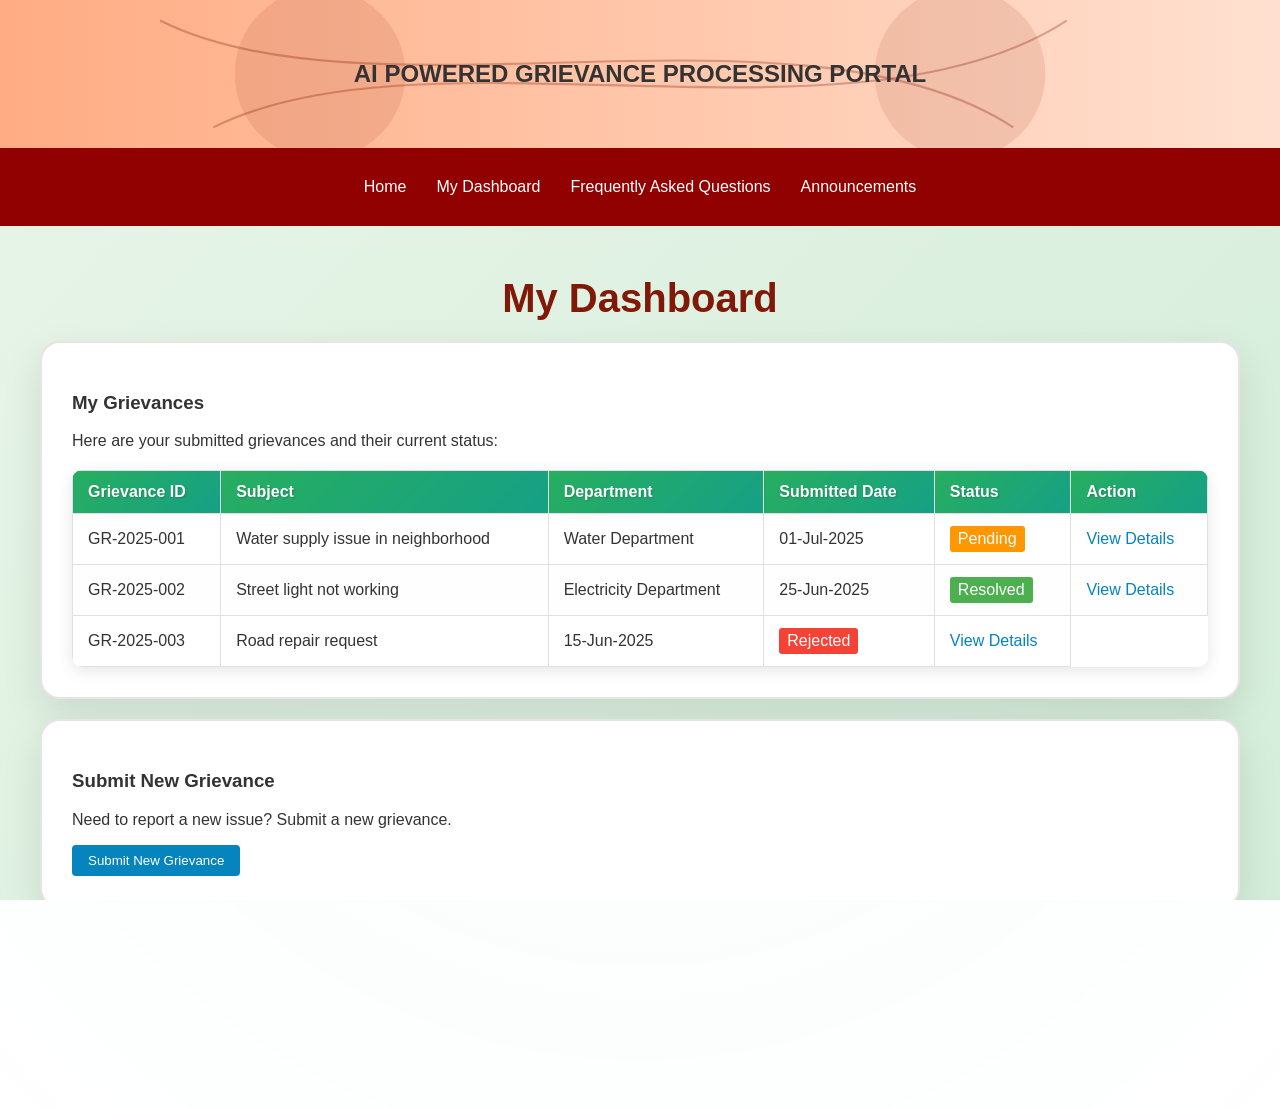
==== frontend/dashboard.html @ 2ccfeae1 "Initial commit: AI-Powered Grievance Redressal System - Full-stack FastAPI + MongoDB Atlas backend -" ====
<!DOCTYPE html>
<html id="portal_html" lang="en">
  <head>
    <meta http-equiv="X-UA-Compatible" content="IE=edge" />
    <meta
      name="viewport"
      content="width=device-width, initial-scale=1, maximum-scale=1"
    />
    <meta
      http-equiv="Cache-Control"
      content="no-cache, no-store, must-revalidate"
    />
    <meta http-equiv="Pragma" content="no-cache" />
    <title>Dashboard - AI POWERED GRIEVANCE PROCESSING PORTAL</title>

    <!-- Local CSS files -->
    <link rel="stylesheet" type="text/css" href="css/main.css" />
    <link
      id="customStyleSheet"
      href="css/stylesheet.css"
      rel="stylesheet"
      type="text/css"
    />

    <style>
      /* Dashboard with green theme */
      body,
      html {
        margin: 0;
        padding: 0;
        height: 100%;
        font-family: "Segoe UI", Tahoma, Geneva, Verdana, sans-serif;
        overflow-x: hidden;
        background: linear-gradient(
          135deg,
          #e8f5e8 0%,
          #d4edda 25%,
          #c3e6cb 50%,
          #b1dfbb 75%,
          #a3d9a5 100%
        );
        background-size: 400% 400%;
        animation: gradientShift 15s ease infinite;
        min-height: 100vh;
      }

      body::before {
        content: "";
        position: fixed;
        top: -50%;
        left: -50%;
        width: 200%;
        height: 200%;
        background: radial-gradient(
          circle,
          rgba(39, 174, 96, 0.03) 0%,
          rgba(46, 204, 113, 0.02) 30%,
          transparent 60%
        );
        animation: subtleGlow 15s ease-in-out infinite;
        pointer-events: none;
        z-index: -10;
      }

      @keyframes subtleGlow {
        0%,
        100% {
          transform: translate(-50%, -50%);
          opacity: 0.5;
        }
        50% {
          transform: translate(-50%, -50%);
          opacity: 0.8;
        }
      }

      @keyframes gradientShift {
        0% {
          background-position: 0% 50%;
        }
        50% {
          background-position: 100% 50%;
        }
        100% {
          background-position: 0% 50%;
        }
      }

      .dashboard-container {
        background: white;
        border-radius: 20px;
        padding: 30px;
        margin: 20px 0;
        box-shadow: 0 15px 40px rgba(0, 0, 0, 0.1),
          inset 0 1px 0 rgba(255, 255, 255, 0.9);
        border: 2px solid rgba(0, 0, 0, 0.1);
        animation: fadeInUp 1s ease-out 0.3s both;
      }

      @keyframes fadeInUp {
        from {
          opacity: 0;
          transform: translateY(30px);
        }
        to {
          opacity: 1;
          transform: translateY(0);
        }
      }

      .grievance-list {
        width: 100%;
        border-collapse: collapse;
        margin-top: 20px;
        border-radius: 10px;
        overflow: hidden;
        box-shadow: 0 4px 15px rgba(0, 0, 0, 0.1);
      }

      .grievance-list th,
      .grievance-list td {
        border: 1px solid #e0e0e0;
        padding: 12px 15px;
        text-align: left;
      }

      .grievance-list th {
        background: linear-gradient(135deg, #27ae60 0%, #16a085 100%);
        color: white;
        font-weight: 600;
        text-shadow: 1px 1px 2px rgba(0, 0, 0, 0.2);
      }

      .grievance-list td {
        background: rgba(255, 255, 255, 0.9);
        transition: all 0.3s ease;
      }

      .grievance-list tr:hover td {
        background: rgba(39, 174, 96, 0.05);
        transform: translateY(-1px);
      }

      .grievance-list tr:nth-child(even) {
        background-color: #f9f9f9;
      }

      .status {
        display: inline-block;
        padding: 4px 8px;
        border-radius: 3px;
        color: #fff;
      }

      .status-pending {
        background-color: #ff9800;
      }

      .status-resolved {
        background-color: #4caf50;
      }

      .status-rejected {
        background-color: #f44336;
      }
    </style>

    <!-- Local JavaScript -->
    <script type="text/javascript" src="js/main.js"></script>
  </head>
  <body class="body">
    <div id="container">
      <header class="header">
        <div class="container">
          <h2>AI POWERED GRIEVANCE PROCESSING PORTAL</h2>
        </div>
      </header>

      <nav class="menu">
        <div class="container">
          <ul>
            <li><a href="index.html">Home</a></li>
            <li><a href="dashboard.html" class="selected">My Dashboard</a></li>
            <li><a href="faq.html">Frequently Asked Questions</a></li>
            <li><a href="announcements.html">Announcements</a></li>
          </ul>
        </div>
      </nav>

      <main class="content">
        <div class="container">
          <h1>My Dashboard</h1>

          <div class="dashboard-container">
            <h3>My Grievances</h3>
            <p>Here are your submitted grievances and their current status:</p>

            <table class="grievance-list">
              <thead>
                <tr>
                  <th>Grievance ID</th>
                  <th>Subject</th>
                  <th>Department</th>
                  <th>Submitted Date</th>
                  <th>Status</th>
                  <th>Action</th>
                </tr>
              </thead>
              <tbody>
                <tr>
                  <td>GR-2025-001</td>
                  <td>Water supply issue in neighborhood</td>
                  <td>Water Department</td>
                  <td>01-Jul-2025</td>
                  <td><span class="status status-pending">Pending</span></td>
                  <td><a href="#">View Details</a></td>
                </tr>
                <tr>
                  <td>GR-2025-002</td>
                  <td>Street light not working</td>
                  <td>Electricity Department</td>
                  <td>25-Jun-2025</td>
                  <td><span class="status status-resolved">Resolved</span></td>
                  <td><a href="#">View Details</a></td>
                </tr>
                <tr>
                  <td>GR-2025-003</td>
                  <td>Road repair request</td>
                  <td>15-Jun-2025</td>
                  <td><span class="status status-rejected">Rejected</span></td>
                  <td><a href="#">View Details</a></td>
                </tr>
              </tbody>
            </table>
          </div>

          <div class="dashboard-container">
            <h3>Submit New Grievance</h3>
            <p>Need to report a new issue? Submit a new grievance.</p>
            <button class="btn">Submit New Grievance</button>
          </div>
        </div>
      </main>

      <footer class="footer">
        <div class="container">
          <p>&copy; 2026 AI POWERED GRIEVANCE PROCESSING PORTAL. All rights reserved.</p>
        </div>
      </footer>
    </div>
  </body>
</html>
---- frontend/css/main.css ----
/* Main CSS styles */
body {
  font-family: "Lato", Arial, sans-serif;
  margin: 0;
  padding: 0;
  background-color: #f3f5f7;
  color: #333;
}

.container {
  max-width: 1200px;
  margin: 0 auto;
  padding: 20px;
}

h1,
h2,
h3,
h4,
h5,
h6 {
  font-weight: 700;
  color: #333;
}

h1 {
  font-size: 2.5rem;
  margin-top: 30px;
  margin-bottom: 20px;
  text-align: center;
  color: #801908;
}

a {
  color: #0684bd;
  text-decoration: none;
}

a:hover {
  color: #910101;
}

.btn {
  display: inline-block;
  padding: 8px 16px;
  background-color: #0684bd;
  color: #fff;
  border: none;
  border-radius: 4px;
  cursor: pointer;
  text-align: center;
}

.btn:hover {
  background-color: #056a9d;
}

.header {
  background-color: #ffac83;
  color: #801908;
  padding: 20px;
  text-align: center;
}

.footer {
  background-color: #ffffff;
  color: #000;
  padding: 20px;
  text-align: center;
  margin-top: 30px;
}

.menu {
  background-color: #910101;
  color: #fff;
  padding: 10px 0;
}

.menu ul {
  list-style: none;
  padding: 0;
  margin: 0;
  display: flex;
  justify-content: center;
}

.menu li {
  margin: 0 15px;
}

.menu a {
  color: #fff;
  text-decoration: none;
}

.menu a:hover {
  color: #0cd7b0;
}

.selected {
  color: #0cd7b0;
}
---- frontend/css/stylesheet.css ----
.body {
  background-color: #eaebeb;
}
.home .AppContainer__homeWidget {
  padding-top: 25px;
}
.ticketDetail .ConversationForm__conversationTarea span[data-id="newReply"] {
  display: none;
}
.vop-cls {
  display: flex;
  justify-content: center;
}
.vop-cls .newiconimg {
  margin-right: 10px;
  position: relative;
  top: 5px;
}
.logo {
  width: 142px;
}
.kbLanding .iipgcms,
.kbLanding .callcenter {
  display: none;
}
.articleDetail .zd_hc_accordion_content_inner {
  overflow-x: scroll;
}
@media only screen and (min-width: 990px) {
  .TitleContainer__container {
    margin-left: 0px !important;
    margin-right: 2.75%;
    width: 30.5%;
  }
}
.articleDetail .Layout__fullWidth {
  max-width: 100rem;
}
.newinfo-msg {
  margin-top: 50px !important;
}
.newinfo-msg1 {
  margin-top: 20px !important;
}
.newinfo-msg,
.newinfo-msg1 {
  position: relative;
}
.newinfo-msg .newiconimg,
.newinfo-msg1 .newiconimg {
  position: absolute;
  left: -50px;
}

/* Header styles with local banner image */
.header {
  background-image: url("../images/banner.svg");
  background-size: cover;
  background-position: center;
  background-repeat: no-repeat;
}

/* Login Page Specific Styles */
.login-container {
  background-color: #fffbeb !important;
}

.circle-left {
  border-color: #6950a1;
  transform: scale(1);
  border-width: 4px;
  transition: all 0.3s ease;
  background: linear-gradient(
    135deg,
    rgba(255, 255, 255, 0.9),
    rgba(105, 80, 161, 0.1)
  );
}

.circle-middle {
  border-color: #3dc1bd;
  transform: scale(1);
  border-width: 4px;
  transition: all 0.3s ease;
  background: linear-gradient(
    135deg,
    rgba(255, 255, 255, 0.9),
    rgba(61, 193, 189, 0.1)
  );
}

.circle-right {
  border-color: #e54d4d;
  transform: scale(1);
  border-width: 4px;
  transition: all 0.3s ease;
  background: linear-gradient(
    135deg,
    rgba(255, 255, 255, 0.9),
    rgba(229, 77, 77, 0.1)
  );
}

/* Infinity design for the three circles */
.login-circle {
  position: relative;
  width: 100%;
  max-width: 800px; /* Increased width to fit the infinity design */
  height: 350px;
  margin-top: 50px;
}

.circle {
  position: absolute;
  border-radius: 50%;
  border-width: 4px;
  border-style: solid;
  width: 250px;
  height: 250px;
  display: flex;
  flex-direction: column;
  justify-content: center;
  align-items: center;
  transition: all 0.3s ease;
  background-color: rgba(255, 255, 255, 0.7);
  cursor: pointer;
}

.circle:hover {
  transform: scale(1.05);
  box-shadow: 0 10px 20px rgba(0, 0, 0, 0.1);
}

.circle-left {
  top: 50px;
  left: 0;
  background: linear-gradient(
    135deg,
    rgba(255, 255, 255, 0.9),
    rgba(105, 80, 161, 0.1)
  );
}

.circle-middle {
  top: 0;
  left: 275px;
  background: linear-gradient(
    135deg,
    rgba(255, 255, 255, 0.9),
    rgba(61, 193, 189, 0.1)
  );
}

.circle-right {
  top: 50px;
  right: 0;
  background: linear-gradient(
    135deg,
    rgba(255, 255, 255, 0.9),
    rgba(229, 77, 77, 0.1)
  );
}

.circle-dot {
  position: absolute;
  width: 15px;
  height: 15px;
  border-radius: 50%;
  z-index: 10;
}

.dot-left {
  background-color: #6950a1;
  top: 50px;
  left: 0;
}

.dot-middle {
  background-color: #3dc1bd;
  top: 0;
  left: 275px;
}

.dot-right {
  background-color: #e54d4d;
  top: 50px;
  right: 0;
}

/* Button placements inside circles */
.icon {
  width: 40px;
  height: 40px;
  margin-bottom: 15px;
}

.btn-login {
  padding: 12px 20px;
  color: white;
  border: none;
  border-radius: 5px;
  font-size: 16px;
  font-weight: bold;
  cursor: pointer;
  text-align: center;
  box-shadow: 0 4px 8px rgba(0, 0, 0, 0.2);
  min-width: 180px;
  transition: all 0.3s ease;
}

.btn-track {
  background-color: #2974d8;
  transition: all 0.3s ease;
}

.btn-track:hover {
  background-color: #1c5cad;
  box-shadow: 0 6px 12px rgba(0, 0, 0, 0.15);
  transform: translateY(-2px);
}

.btn-file {
  background-color: #0a4a58;
  transition: all 0.3s ease;
}

.btn-file:hover {
  background-color: #073641;
  box-shadow: 0 6px 12px rgba(0, 0, 0, 0.15);
  transform: translateY(-2px);
}

.btn-officer {
  background-color: #801908;
  transition: all 0.3s ease;
}

.btn-officer:hover {
  background-color: #671407;
  box-shadow: 0 6px 12px rgba(0, 0, 0, 0.15);
  transform: translateY(-2px);
}
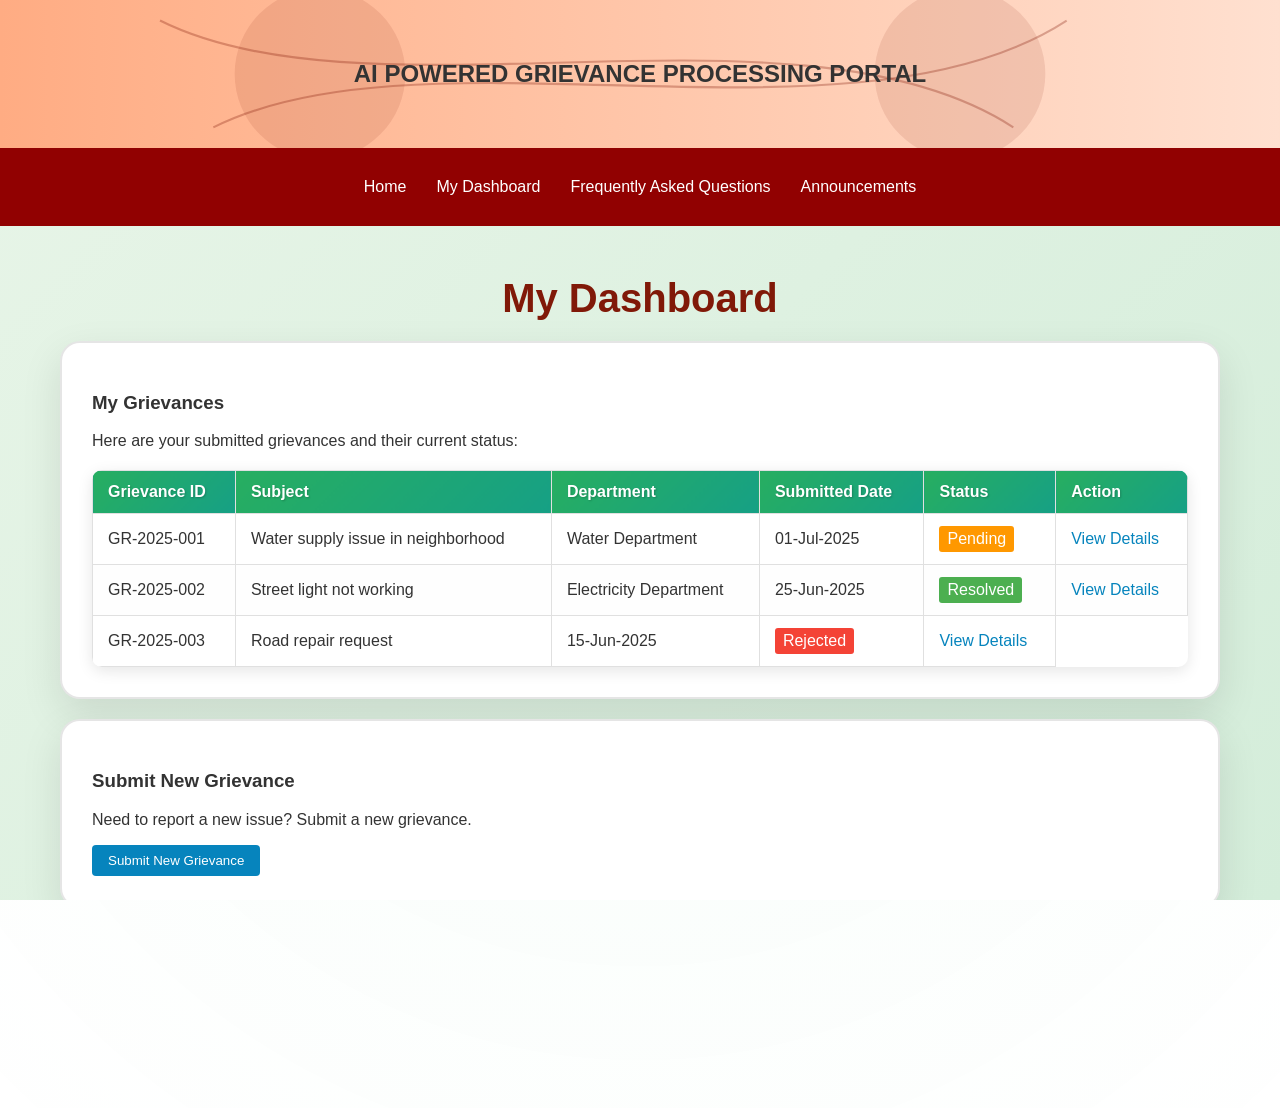
==== commit 9ed00112: "Add files via upload" ====
--- a/frontend/dashboard.html
+++ b/frontend/dashboard.html
@@ -1,252 +1,254 @@
-<!DOCTYPE html>
-<html id="portal_html" lang="en">
-  <head>
-    <meta http-equiv="X-UA-Compatible" content="IE=edge" />
-    <meta
-      name="viewport"
-      content="width=device-width, initial-scale=1, maximum-scale=1"
-    />
-    <meta
-      http-equiv="Cache-Control"
-      content="no-cache, no-store, must-revalidate"
-    />
-    <meta http-equiv="Pragma" content="no-cache" />
-    <title>Dashboard - AI POWERED GRIEVANCE PROCESSING PORTAL</title>
-
-    <!-- Local CSS files -->
-    <link rel="stylesheet" type="text/css" href="css/main.css" />
-    <link
-      id="customStyleSheet"
-      href="css/stylesheet.css"
-      rel="stylesheet"
-      type="text/css"
-    />
-
-    <style>
-      /* Dashboard with green theme */
-      body,
-      html {
-        margin: 0;
-        padding: 0;
-        height: 100%;
-        font-family: "Segoe UI", Tahoma, Geneva, Verdana, sans-serif;
-        overflow-x: hidden;
-        background: linear-gradient(
-          135deg,
-          #e8f5e8 0%,
-          #d4edda 25%,
-          #c3e6cb 50%,
-          #b1dfbb 75%,
-          #a3d9a5 100%
-        );
-        background-size: 400% 400%;
-        animation: gradientShift 15s ease infinite;
-        min-height: 100vh;
-      }
-
-      body::before {
-        content: "";
-        position: fixed;
-        top: -50%;
-        left: -50%;
-        width: 200%;
-        height: 200%;
-        background: radial-gradient(
-          circle,
-          rgba(39, 174, 96, 0.03) 0%,
-          rgba(46, 204, 113, 0.02) 30%,
-          transparent 60%
-        );
-        animation: subtleGlow 15s ease-in-out infinite;
-        pointer-events: none;
-        z-index: -10;
-      }
-
-      @keyframes subtleGlow {
-        0%,
-        100% {
-          transform: translate(-50%, -50%);
-          opacity: 0.5;
-        }
-        50% {
-          transform: translate(-50%, -50%);
-          opacity: 0.8;
-        }
-      }
-
-      @keyframes gradientShift {
-        0% {
-          background-position: 0% 50%;
-        }
-        50% {
-          background-position: 100% 50%;
-        }
-        100% {
-          background-position: 0% 50%;
-        }
-      }
-
-      .dashboard-container {
-        background: white;
-        border-radius: 20px;
-        padding: 30px;
-        margin: 20px 0;
-        box-shadow: 0 15px 40px rgba(0, 0, 0, 0.1),
-          inset 0 1px 0 rgba(255, 255, 255, 0.9);
-        border: 2px solid rgba(0, 0, 0, 0.1);
-        animation: fadeInUp 1s ease-out 0.3s both;
-      }
-
-      @keyframes fadeInUp {
-        from {
-          opacity: 0;
-          transform: translateY(30px);
-        }
-        to {
-          opacity: 1;
-          transform: translateY(0);
-        }
-      }
-
-      .grievance-list {
-        width: 100%;
-        border-collapse: collapse;
-        margin-top: 20px;
-        border-radius: 10px;
-        overflow: hidden;
-        box-shadow: 0 4px 15px rgba(0, 0, 0, 0.1);
-      }
-
-      .grievance-list th,
-      .grievance-list td {
-        border: 1px solid #e0e0e0;
-        padding: 12px 15px;
-        text-align: left;
-      }
-
-      .grievance-list th {
-        background: linear-gradient(135deg, #27ae60 0%, #16a085 100%);
-        color: white;
-        font-weight: 600;
-        text-shadow: 1px 1px 2px rgba(0, 0, 0, 0.2);
-      }
-
-      .grievance-list td {
-        background: rgba(255, 255, 255, 0.9);
-        transition: all 0.3s ease;
-      }
-
-      .grievance-list tr:hover td {
-        background: rgba(39, 174, 96, 0.05);
-        transform: translateY(-1px);
-      }
-
-      .grievance-list tr:nth-child(even) {
-        background-color: #f9f9f9;
-      }
-
-      .status {
-        display: inline-block;
-        padding: 4px 8px;
-        border-radius: 3px;
-        color: #fff;
-      }
-
-      .status-pending {
-        background-color: #ff9800;
-      }
-
-      .status-resolved {
-        background-color: #4caf50;
-      }
-
-      .status-rejected {
-        background-color: #f44336;
-      }
-    </style>
-
-    <!-- Local JavaScript -->
-    <script type="text/javascript" src="js/main.js"></script>
-  </head>
-  <body class="body">
-    <div id="container">
-      <header class="header">
-        <div class="container">
-          <h2>AI POWERED GRIEVANCE PROCESSING PORTAL</h2>
-        </div>
-      </header>
-
-      <nav class="menu">
-        <div class="container">
-          <ul>
-            <li><a href="index.html">Home</a></li>
-            <li><a href="dashboard.html" class="selected">My Dashboard</a></li>
-            <li><a href="faq.html">Frequently Asked Questions</a></li>
-            <li><a href="announcements.html">Announcements</a></li>
-          </ul>
-        </div>
-      </nav>
-
-      <main class="content">
-        <div class="container">
-          <h1>My Dashboard</h1>
-
-          <div class="dashboard-container">
-            <h3>My Grievances</h3>
-            <p>Here are your submitted grievances and their current status:</p>
-
-            <table class="grievance-list">
-              <thead>
-                <tr>
-                  <th>Grievance ID</th>
-                  <th>Subject</th>
-                  <th>Department</th>
-                  <th>Submitted Date</th>
-                  <th>Status</th>
-                  <th>Action</th>
-                </tr>
-              </thead>
-              <tbody>
-                <tr>
-                  <td>GR-2025-001</td>
-                  <td>Water supply issue in neighborhood</td>
-                  <td>Water Department</td>
-                  <td>01-Jul-2025</td>
-                  <td><span class="status status-pending">Pending</span></td>
-                  <td><a href="#">View Details</a></td>
-                </tr>
-                <tr>
-                  <td>GR-2025-002</td>
-                  <td>Street light not working</td>
-                  <td>Electricity Department</td>
-                  <td>25-Jun-2025</td>
-                  <td><span class="status status-resolved">Resolved</span></td>
-                  <td><a href="#">View Details</a></td>
-                </tr>
-                <tr>
-                  <td>GR-2025-003</td>
-                  <td>Road repair request</td>
-                  <td>15-Jun-2025</td>
-                  <td><span class="status status-rejected">Rejected</span></td>
-                  <td><a href="#">View Details</a></td>
-                </tr>
-              </tbody>
-            </table>
-          </div>
-
-          <div class="dashboard-container">
-            <h3>Submit New Grievance</h3>
-            <p>Need to report a new issue? Submit a new grievance.</p>
-            <button class="btn">Submit New Grievance</button>
-          </div>
-        </div>
-      </main>
-
-      <footer class="footer">
-        <div class="container">
-          <p>&copy; 2026 AI POWERED GRIEVANCE PROCESSING PORTAL. All rights reserved.</p>
-        </div>
-      </footer>
-    </div>
-  </body>
-</html>
+<!DOCTYPE html>
+<html id="portal_html" lang="en">
+  <head>
+    <meta http-equiv="X-UA-Compatible" content="IE=edge" />
+    <meta
+      name="viewport"
+      content="width=device-width, initial-scale=1, maximum-scale=1"
+    />
+    <meta
+      http-equiv="Cache-Control"
+      content="no-cache, no-store, must-revalidate"
+    />
+    <meta http-equiv="Pragma" content="no-cache" />
+    <title>Dashboard - AI POWERED GRIEVANCE PROCESSING PORTAL</title>
+
+    <!-- Local CSS files -->
+    <link rel="stylesheet" type="text/css" href="css/main.css" />
+    <link
+      id="customStyleSheet"
+      href="css/stylesheet.css"
+      rel="stylesheet"
+      type="text/css"
+    />
+    <!-- Mobile Responsive CSS -->
+    <link rel="stylesheet" type="text/css" href="css/mobile.css" />
+
+    <style>
+      /* Dashboard with green theme */
+      body,
+      html {
+        margin: 0;
+        padding: 0;
+        height: 100%;
+        font-family: "Segoe UI", Tahoma, Geneva, Verdana, sans-serif;
+        overflow-x: hidden;
+        background: linear-gradient(
+          135deg,
+          #e8f5e8 0%,
+          #d4edda 25%,
+          #c3e6cb 50%,
+          #b1dfbb 75%,
+          #a3d9a5 100%
+        );
+        background-size: 400% 400%;
+        animation: gradientShift 15s ease infinite;
+        min-height: 100vh;
+      }
+
+      body::before {
+        content: "";
+        position: fixed;
+        top: -50%;
+        left: -50%;
+        width: 200%;
+        height: 200%;
+        background: radial-gradient(
+          circle,
+          rgba(39, 174, 96, 0.03) 0%,
+          rgba(46, 204, 113, 0.02) 30%,
+          transparent 60%
+        );
+        animation: subtleGlow 15s ease-in-out infinite;
+        pointer-events: none;
+        z-index: -10;
+      }
+
+      @keyframes subtleGlow {
+        0%,
+        100% {
+          transform: translate(-50%, -50%);
+          opacity: 0.5;
+        }
+        50% {
+          transform: translate(-50%, -50%);
+          opacity: 0.8;
+        }
+      }
+
+      @keyframes gradientShift {
+        0% {
+          background-position: 0% 50%;
+        }
+        50% {
+          background-position: 100% 50%;
+        }
+        100% {
+          background-position: 0% 50%;
+        }
+      }
+
+      .dashboard-container {
+        background: white;
+        border-radius: 20px;
+        padding: 30px;
+        margin: 20px 0;
+        box-shadow: 0 15px 40px rgba(0, 0, 0, 0.1),
+          inset 0 1px 0 rgba(255, 255, 255, 0.9);
+        border: 2px solid rgba(0, 0, 0, 0.1);
+        animation: fadeInUp 1s ease-out 0.3s both;
+      }
+
+      @keyframes fadeInUp {
+        from {
+          opacity: 0;
+          transform: translateY(30px);
+        }
+        to {
+          opacity: 1;
+          transform: translateY(0);
+        }
+      }
+
+      .grievance-list {
+        width: 100%;
+        border-collapse: collapse;
+        margin-top: 20px;
+        border-radius: 10px;
+        overflow: hidden;
+        box-shadow: 0 4px 15px rgba(0, 0, 0, 0.1);
+      }
+
+      .grievance-list th,
+      .grievance-list td {
+        border: 1px solid #e0e0e0;
+        padding: 12px 15px;
+        text-align: left;
+      }
+
+      .grievance-list th {
+        background: linear-gradient(135deg, #27ae60 0%, #16a085 100%);
+        color: white;
+        font-weight: 600;
+        text-shadow: 1px 1px 2px rgba(0, 0, 0, 0.2);
+      }
+
+      .grievance-list td {
+        background: rgba(255, 255, 255, 0.9);
+        transition: all 0.3s ease;
+      }
+
+      .grievance-list tr:hover td {
+        background: rgba(39, 174, 96, 0.05);
+        transform: translateY(-1px);
+      }
+
+      .grievance-list tr:nth-child(even) {
+        background-color: #f9f9f9;
+      }
+
+      .status {
+        display: inline-block;
+        padding: 4px 8px;
+        border-radius: 3px;
+        color: #fff;
+      }
+
+      .status-pending {
+        background-color: #ff9800;
+      }
+
+      .status-resolved {
+        background-color: #4caf50;
+      }
+
+      .status-rejected {
+        background-color: #f44336;
+      }
+    </style>
+
+    <!-- Local JavaScript -->
+    <script type="text/javascript" src="js/main.js"></script>
+  </head>
+  <body class="body">
+    <div id="container">
+      <header class="header">
+        <div class="container">
+          <h2>AI POWERED GRIEVANCE PROCESSING PORTAL</h2>
+        </div>
+      </header>
+
+      <nav class="menu">
+        <div class="container">
+          <ul>
+            <li><a href="index.html">Home</a></li>
+            <li><a href="dashboard.html" class="selected">My Dashboard</a></li>
+            <li><a href="faq.html">Frequently Asked Questions</a></li>
+            <li><a href="announcements.html">Announcements</a></li>
+          </ul>
+        </div>
+      </nav>
+
+      <main class="content">
+        <div class="container">
+          <h1>My Dashboard</h1>
+
+          <div class="dashboard-container">
+            <h3>My Grievances</h3>
+            <p>Here are your submitted grievances and their current status:</p>
+
+            <table class="grievance-list">
+              <thead>
+                <tr>
+                  <th>Grievance ID</th>
+                  <th>Subject</th>
+                  <th>Department</th>
+                  <th>Submitted Date</th>
+                  <th>Status</th>
+                  <th>Action</th>
+                </tr>
+              </thead>
+              <tbody>
+                <tr>
+                  <td>GR-2025-001</td>
+                  <td>Water supply issue in neighborhood</td>
+                  <td>Water Department</td>
+                  <td>01-Jul-2025</td>
+                  <td><span class="status status-pending">Pending</span></td>
+                  <td><a href="#">View Details</a></td>
+                </tr>
+                <tr>
+                  <td>GR-2025-002</td>
+                  <td>Street light not working</td>
+                  <td>Electricity Department</td>
+                  <td>25-Jun-2025</td>
+                  <td><span class="status status-resolved">Resolved</span></td>
+                  <td><a href="#">View Details</a></td>
+                </tr>
+                <tr>
+                  <td>GR-2025-003</td>
+                  <td>Road repair request</td>
+                  <td>15-Jun-2025</td>
+                  <td><span class="status status-rejected">Rejected</span></td>
+                  <td><a href="#">View Details</a></td>
+                </tr>
+              </tbody>
+            </table>
+          </div>
+
+          <div class="dashboard-container">
+            <h3>Submit New Grievance</h3>
+            <p>Need to report a new issue? Submit a new grievance.</p>
+            <button class="btn">Submit New Grievance</button>
+          </div>
+        </div>
+      </main>
+
+      <footer class="footer">
+        <div class="container">
+          <p>&copy; 2026 AI POWERED GRIEVANCE PROCESSING PORTAL. All rights reserved.</p>
+        </div>
+      </footer>
+    </div>
+  </body>
+</html>
--- a/frontend/css/main.css
+++ b/frontend/css/main.css
@@ -1,102 +1,102 @@
-/* Main CSS styles */
-body {
-  font-family: "Lato", Arial, sans-serif;
-  margin: 0;
-  padding: 0;
-  background-color: #f3f5f7;
-  color: #333;
-}
-
-.container {
-  max-width: 1200px;
-  margin: 0 auto;
-  padding: 20px;
-}
-
-h1,
-h2,
-h3,
-h4,
-h5,
-h6 {
-  font-weight: 700;
-  color: #333;
-}
-
-h1 {
-  font-size: 2.5rem;
-  margin-top: 30px;
-  margin-bottom: 20px;
-  text-align: center;
-  color: #801908;
-}
-
-a {
-  color: #0684bd;
-  text-decoration: none;
-}
-
-a:hover {
-  color: #910101;
-}
-
-.btn {
-  display: inline-block;
-  padding: 8px 16px;
-  background-color: #0684bd;
-  color: #fff;
-  border: none;
-  border-radius: 4px;
-  cursor: pointer;
-  text-align: center;
-}
-
-.btn:hover {
-  background-color: #056a9d;
-}
-
-.header {
-  background-color: #ffac83;
-  color: #801908;
-  padding: 20px;
-  text-align: center;
-}
-
-.footer {
-  background-color: #ffffff;
-  color: #000;
-  padding: 20px;
-  text-align: center;
-  margin-top: 30px;
-}
-
-.menu {
-  background-color: #910101;
-  color: #fff;
-  padding: 10px 0;
-}
-
-.menu ul {
-  list-style: none;
-  padding: 0;
-  margin: 0;
-  display: flex;
-  justify-content: center;
-}
-
-.menu li {
-  margin: 0 15px;
-}
-
-.menu a {
-  color: #fff;
-  text-decoration: none;
-}
-
-.menu a:hover {
-  color: #0cd7b0;
-}
-
-.selected {
-  color: #0cd7b0;
-}
+/* Main CSS styles */
+body {
+  font-family: "Lato", Arial, sans-serif;
+  margin: 0;
+  padding: 0;
+  background-color: #f3f5f7;
+  color: #333;
+}
+
+.container {
+  max-width: 1200px;
+  margin: 0 auto;
+  padding: 20px;
+}
+
+h1,
+h2,
+h3,
+h4,
+h5,
+h6 {
+  font-weight: 700;
+  color: #333;
+}
+
+h1 {
+  font-size: 2.5rem;
+  margin-top: 30px;
+  margin-bottom: 20px;
+  text-align: center;
+  color: #801908;
+}
+
+a {
+  color: #0684bd;
+  text-decoration: none;
+}
+
+a:hover {
+  color: #910101;
+}
+
+.btn {
+  display: inline-block;
+  padding: 8px 16px;
+  background-color: #0684bd;
+  color: #fff;
+  border: none;
+  border-radius: 4px;
+  cursor: pointer;
+  text-align: center;
+}
+
+.btn:hover {
+  background-color: #056a9d;
+}
+
+.header {
+  background-color: #ffac83;
+  color: #801908;
+  padding: 20px;
+  text-align: center;
+}
+
+.footer {
+  background-color: #ffffff;
+  color: #000;
+  padding: 20px;
+  text-align: center;
+  margin-top: 30px;
+}
+
+.menu {
+  background-color: #910101;
+  color: #fff;
+  padding: 10px 0;
+}
+
+.menu ul {
+  list-style: none;
+  padding: 0;
+  margin: 0;
+  display: flex;
+  justify-content: center;
+}
+
+.menu li {
+  margin: 0 15px;
+}
+
+.menu a {
+  color: #fff;
+  text-decoration: none;
+}
+
+.menu a:hover {
+  color: #0cd7b0;
+}
+
+.selected {
+  color: #0cd7b0;
+}
--- a/frontend/css/stylesheet.css
+++ b/frontend/css/stylesheet.css
@@ -1,242 +1,242 @@
-.body {
-  background-color: #eaebeb;
-}
-.home .AppContainer__homeWidget {
-  padding-top: 25px;
-}
-.ticketDetail .ConversationForm__conversationTarea span[data-id="newReply"] {
-  display: none;
-}
-.vop-cls {
-  display: flex;
-  justify-content: center;
-}
-.vop-cls .newiconimg {
-  margin-right: 10px;
-  position: relative;
-  top: 5px;
-}
-.logo {
-  width: 142px;
-}
-.kbLanding .iipgcms,
-.kbLanding .callcenter {
-  display: none;
-}
-.articleDetail .zd_hc_accordion_content_inner {
-  overflow-x: scroll;
-}
-@media only screen and (min-width: 990px) {
-  .TitleContainer__container {
-    margin-left: 0px !important;
-    margin-right: 2.75%;
-    width: 30.5%;
-  }
-}
-.articleDetail .Layout__fullWidth {
-  max-width: 100rem;
-}
-.newinfo-msg {
-  margin-top: 50px !important;
-}
-.newinfo-msg1 {
-  margin-top: 20px !important;
-}
-.newinfo-msg,
-.newinfo-msg1 {
-  position: relative;
-}
-.newinfo-msg .newiconimg,
-.newinfo-msg1 .newiconimg {
-  position: absolute;
-  left: -50px;
-}
-
-/* Header styles with local banner image */
-.header {
-  background-image: url("../images/banner.svg");
-  background-size: cover;
-  background-position: center;
-  background-repeat: no-repeat;
-}
-
-/* Login Page Specific Styles */
-.login-container {
-  background-color: #fffbeb !important;
-}
-
-.circle-left {
-  border-color: #6950a1;
-  transform: scale(1);
-  border-width: 4px;
-  transition: all 0.3s ease;
-  background: linear-gradient(
-    135deg,
-    rgba(255, 255, 255, 0.9),
-    rgba(105, 80, 161, 0.1)
-  );
-}
-
-.circle-middle {
-  border-color: #3dc1bd;
-  transform: scale(1);
-  border-width: 4px;
-  transition: all 0.3s ease;
-  background: linear-gradient(
-    135deg,
-    rgba(255, 255, 255, 0.9),
-    rgba(61, 193, 189, 0.1)
-  );
-}
-
-.circle-right {
-  border-color: #e54d4d;
-  transform: scale(1);
-  border-width: 4px;
-  transition: all 0.3s ease;
-  background: linear-gradient(
-    135deg,
-    rgba(255, 255, 255, 0.9),
-    rgba(229, 77, 77, 0.1)
-  );
-}
-
-/* Infinity design for the three circles */
-.login-circle {
-  position: relative;
-  width: 100%;
-  max-width: 800px; /* Increased width to fit the infinity design */
-  height: 350px;
-  margin-top: 50px;
-}
-
-.circle {
-  position: absolute;
-  border-radius: 50%;
-  border-width: 4px;
-  border-style: solid;
-  width: 250px;
-  height: 250px;
-  display: flex;
-  flex-direction: column;
-  justify-content: center;
-  align-items: center;
-  transition: all 0.3s ease;
-  background-color: rgba(255, 255, 255, 0.7);
-  cursor: pointer;
-}
-
-.circle:hover {
-  transform: scale(1.05);
-  box-shadow: 0 10px 20px rgba(0, 0, 0, 0.1);
-}
-
-.circle-left {
-  top: 50px;
-  left: 0;
-  background: linear-gradient(
-    135deg,
-    rgba(255, 255, 255, 0.9),
-    rgba(105, 80, 161, 0.1)
-  );
-}
-
-.circle-middle {
-  top: 0;
-  left: 275px;
-  background: linear-gradient(
-    135deg,
-    rgba(255, 255, 255, 0.9),
-    rgba(61, 193, 189, 0.1)
-  );
-}
-
-.circle-right {
-  top: 50px;
-  right: 0;
-  background: linear-gradient(
-    135deg,
-    rgba(255, 255, 255, 0.9),
-    rgba(229, 77, 77, 0.1)
-  );
-}
-
-.circle-dot {
-  position: absolute;
-  width: 15px;
-  height: 15px;
-  border-radius: 50%;
-  z-index: 10;
-}
-
-.dot-left {
-  background-color: #6950a1;
-  top: 50px;
-  left: 0;
-}
-
-.dot-middle {
-  background-color: #3dc1bd;
-  top: 0;
-  left: 275px;
-}
-
-.dot-right {
-  background-color: #e54d4d;
-  top: 50px;
-  right: 0;
-}
-
-/* Button placements inside circles */
-.icon {
-  width: 40px;
-  height: 40px;
-  margin-bottom: 15px;
-}
-
-.btn-login {
-  padding: 12px 20px;
-  color: white;
-  border: none;
-  border-radius: 5px;
-  font-size: 16px;
-  font-weight: bold;
-  cursor: pointer;
-  text-align: center;
-  box-shadow: 0 4px 8px rgba(0, 0, 0, 0.2);
-  min-width: 180px;
-  transition: all 0.3s ease;
-}
-
-.btn-track {
-  background-color: #2974d8;
-  transition: all 0.3s ease;
-}
-
-.btn-track:hover {
-  background-color: #1c5cad;
-  box-shadow: 0 6px 12px rgba(0, 0, 0, 0.15);
-  transform: translateY(-2px);
-}
-
-.btn-file {
-  background-color: #0a4a58;
-  transition: all 0.3s ease;
-}
-
-.btn-file:hover {
-  background-color: #073641;
-  box-shadow: 0 6px 12px rgba(0, 0, 0, 0.15);
-  transform: translateY(-2px);
-}
-
-.btn-officer {
-  background-color: #801908;
-  transition: all 0.3s ease;
-}
-
-.btn-officer:hover {
-  background-color: #671407;
-  box-shadow: 0 6px 12px rgba(0, 0, 0, 0.15);
-  transform: translateY(-2px);
-}
+.body {
+  background-color: #eaebeb;
+}
+.home .AppContainer__homeWidget {
+  padding-top: 25px;
+}
+.ticketDetail .ConversationForm__conversationTarea span[data-id="newReply"] {
+  display: none;
+}
+.vop-cls {
+  display: flex;
+  justify-content: center;
+}
+.vop-cls .newiconimg {
+  margin-right: 10px;
+  position: relative;
+  top: 5px;
+}
+.logo {
+  width: 142px;
+}
+.kbLanding .iipgcms,
+.kbLanding .callcenter {
+  display: none;
+}
+.articleDetail .zd_hc_accordion_content_inner {
+  overflow-x: scroll;
+}
+@media only screen and (min-width: 990px) {
+  .TitleContainer__container {
+    margin-left: 0px !important;
+    margin-right: 2.75%;
+    width: 30.5%;
+  }
+}
+.articleDetail .Layout__fullWidth {
+  max-width: 100rem;
+}
+.newinfo-msg {
+  margin-top: 50px !important;
+}
+.newinfo-msg1 {
+  margin-top: 20px !important;
+}
+.newinfo-msg,
+.newinfo-msg1 {
+  position: relative;
+}
+.newinfo-msg .newiconimg,
+.newinfo-msg1 .newiconimg {
+  position: absolute;
+  left: -50px;
+}
+
+/* Header styles with local banner image */
+.header {
+  background-image: url("../images/banner.svg");
+  background-size: cover;
+  background-position: center;
+  background-repeat: no-repeat;
+}
+
+/* Login Page Specific Styles */
+.login-container {
+  background-color: #fffbeb !important;
+}
+
+.circle-left {
+  border-color: #6950a1;
+  transform: scale(1);
+  border-width: 4px;
+  transition: all 0.3s ease;
+  background: linear-gradient(
+    135deg,
+    rgba(255, 255, 255, 0.9),
+    rgba(105, 80, 161, 0.1)
+  );
+}
+
+.circle-middle {
+  border-color: #3dc1bd;
+  transform: scale(1);
+  border-width: 4px;
+  transition: all 0.3s ease;
+  background: linear-gradient(
+    135deg,
+    rgba(255, 255, 255, 0.9),
+    rgba(61, 193, 189, 0.1)
+  );
+}
+
+.circle-right {
+  border-color: #e54d4d;
+  transform: scale(1);
+  border-width: 4px;
+  transition: all 0.3s ease;
+  background: linear-gradient(
+    135deg,
+    rgba(255, 255, 255, 0.9),
+    rgba(229, 77, 77, 0.1)
+  );
+}
+
+/* Infinity design for the three circles */
+.login-circle {
+  position: relative;
+  width: 100%;
+  max-width: 800px; /* Increased width to fit the infinity design */
+  height: 350px;
+  margin-top: 50px;
+}
+
+.circle {
+  position: absolute;
+  border-radius: 50%;
+  border-width: 4px;
+  border-style: solid;
+  width: 250px;
+  height: 250px;
+  display: flex;
+  flex-direction: column;
+  justify-content: center;
+  align-items: center;
+  transition: all 0.3s ease;
+  background-color: rgba(255, 255, 255, 0.7);
+  cursor: pointer;
+}
+
+.circle:hover {
+  transform: scale(1.05);
+  box-shadow: 0 10px 20px rgba(0, 0, 0, 0.1);
+}
+
+.circle-left {
+  top: 50px;
+  left: 0;
+  background: linear-gradient(
+    135deg,
+    rgba(255, 255, 255, 0.9),
+    rgba(105, 80, 161, 0.1)
+  );
+}
+
+.circle-middle {
+  top: 0;
+  left: 275px;
+  background: linear-gradient(
+    135deg,
+    rgba(255, 255, 255, 0.9),
+    rgba(61, 193, 189, 0.1)
+  );
+}
+
+.circle-right {
+  top: 50px;
+  right: 0;
+  background: linear-gradient(
+    135deg,
+    rgba(255, 255, 255, 0.9),
+    rgba(229, 77, 77, 0.1)
+  );
+}
+
+.circle-dot {
+  position: absolute;
+  width: 15px;
+  height: 15px;
+  border-radius: 50%;
+  z-index: 10;
+}
+
+.dot-left {
+  background-color: #6950a1;
+  top: 50px;
+  left: 0;
+}
+
+.dot-middle {
+  background-color: #3dc1bd;
+  top: 0;
+  left: 275px;
+}
+
+.dot-right {
+  background-color: #e54d4d;
+  top: 50px;
+  right: 0;
+}
+
+/* Button placements inside circles */
+.icon {
+  width: 40px;
+  height: 40px;
+  margin-bottom: 15px;
+}
+
+.btn-login {
+  padding: 12px 20px;
+  color: white;
+  border: none;
+  border-radius: 5px;
+  font-size: 16px;
+  font-weight: bold;
+  cursor: pointer;
+  text-align: center;
+  box-shadow: 0 4px 8px rgba(0, 0, 0, 0.2);
+  min-width: 180px;
+  transition: all 0.3s ease;
+}
+
+.btn-track {
+  background-color: #2974d8;
+  transition: all 0.3s ease;
+}
+
+.btn-track:hover {
+  background-color: #1c5cad;
+  box-shadow: 0 6px 12px rgba(0, 0, 0, 0.15);
+  transform: translateY(-2px);
+}
+
+.btn-file {
+  background-color: #0a4a58;
+  transition: all 0.3s ease;
+}
+
+.btn-file:hover {
+  background-color: #073641;
+  box-shadow: 0 6px 12px rgba(0, 0, 0, 0.15);
+  transform: translateY(-2px);
+}
+
+.btn-officer {
+  background-color: #801908;
+  transition: all 0.3s ease;
+}
+
+.btn-officer:hover {
+  background-color: #671407;
+  box-shadow: 0 6px 12px rgba(0, 0, 0, 0.15);
+  transform: translateY(-2px);
+}
--- a/frontend/css/mobile.css
+++ b/frontend/css/mobile.css
@@ -0,0 +1,1138 @@
+/* ============================================================
+   MOBILE RESPONSIVE CSS - AI Powered Grievance Processing Portal
+   Covers all pages: index, login, file_grievance, track_grievance,
+   officer_dashboard, masterpage, dashboard
+   ============================================================ */
+
+/* ---------- GLOBAL MOBILE BASE ---------- */
+*, *::before, *::after {
+  box-sizing: border-box;
+}
+
+html {
+  -webkit-text-size-adjust: 100%;
+  scroll-behavior: smooth;
+}
+
+body {
+  word-break: break-word;
+  overflow-x: hidden;
+}
+
+img {
+  max-width: 100%;
+  height: auto;
+}
+
+table {
+  word-break: break-word;
+}
+
+/* ---------- HAMBURGER MENU ---------- */
+.hamburger {
+  display: none;
+  flex-direction: column;
+  cursor: pointer;
+  padding: 8px;
+  gap: 5px;
+  z-index: 1100;
+  background: transparent;
+  border: none;
+  border-radius: 6px;
+  transition: background 0.2s;
+}
+.hamburger:hover {
+  background: rgba(255,255,255,0.15);
+}
+.hamburger span {
+  display: block;
+  width: 24px;
+  height: 3px;
+  background: white;
+  border-radius: 3px;
+  transition: all 0.3s ease;
+}
+.hamburger.open span:nth-child(1) {
+  transform: translateY(8px) rotate(45deg);
+}
+.hamburger.open span:nth-child(2) {
+  opacity: 0;
+}
+.hamburger.open span:nth-child(3) {
+  transform: translateY(-8px) rotate(-45deg);
+}
+
+/* ---------- RESPONSIVE BREAKPOINTS ---------- */
+
+/* ===== TABLET (≤ 1024px) ===== */
+@media (max-width: 1024px) {
+  /* Nav */
+  .nav-links {
+    gap: 4px !important;
+  }
+  .nav-link {
+    padding: 8px 10px !important;
+    font-size: 13px !important;
+  }
+  /* Officer Dashboard table */
+  .grievance-table td,
+  .grievance-table th {
+    padding: 10px 8px !important;
+    font-size: 0.82em !important;
+  }
+  /* Stats bar */
+  #new-stats-bar {
+    flex-wrap: wrap !important;
+  }
+  .stat-box {
+    min-width: 80px !important;
+    padding: 12px 14px !important;
+  }
+  /* Steps */
+  .steps-container {
+    height: auto !important;
+  }
+  .step-content {
+    width: 180px !important;
+    height: 180px !important;
+  }
+}
+
+/* ===== MOBILE (≤ 768px) ===== */
+@media (max-width: 768px) {
+
+  /* ---- INDEX PAGE: TOP NAV ---- */
+  .top-nav {
+    height: auto !important;
+    min-height: 56px !important;
+    position: fixed !important;
+    top: 0 !important;
+    left: 0 !important;
+    right: 0 !important;
+    z-index: 1000 !important;
+  }
+
+  .nav-container {
+    flex-wrap: wrap !important;
+    flex-direction: row !important;
+    align-items: center !important;
+    justify-content: space-between !important;
+    padding: 10px 16px !important;
+    gap: 0 !important;
+  }
+
+  .nav-left {
+    flex-direction: row !important;
+    align-items: center !important;
+    gap: 10px !important;
+    flex: 1;
+    min-width: 0;
+  }
+
+  .gov-logo {
+    width: 40px !important;
+    height: 40px !important;
+    flex-shrink: 0;
+  }
+  .gov-logo img,
+  .gov-logo svg {
+    width: 34px !important;
+    height: 34px !important;
+  }
+
+  .department-name {
+    font-size: 0.8rem !important;
+    line-height: 1.2 !important;
+    white-space: nowrap;
+    overflow: hidden;
+    text-overflow: ellipsis;
+    max-width: 180px;
+  }
+
+  /* Hamburger toggle for mobile nav */
+  .hamburger {
+    display: flex !important;
+    order: 10;
+    flex-shrink: 0;
+  }
+
+  /* Mobile nav links - hidden by default, revealed via hamburger */
+  .nav-links {
+    display: none !important;
+    flex-direction: column !important;
+    width: 100% !important;
+    background: linear-gradient(135deg, #27ae60 0%, #229954 100%);
+    padding: 10px 0 !important;
+    gap: 0 !important;
+    order: 20;
+  }
+  .nav-links.mobile-open {
+    display: flex !important;
+  }
+  .nav-link {
+    padding: 12px 20px !important;
+    font-size: 15px !important;
+    border-radius: 0 !important;
+    border-bottom: 1px solid rgba(255,255,255,0.15);
+    width: 100%;
+    text-align: left;
+  }
+  .nav-link:first-child {
+    border-radius: 0 !important;
+  }
+
+  .nav-right {
+    order: 5;
+    flex-shrink: 0;
+  }
+  .auth-buttons {
+    gap: 6px !important;
+  }
+  .auth-btn {
+    padding: 5px 10px !important;
+    font-size: 12px !important;
+  }
+  .user-info {
+    gap: 6px !important;
+  }
+  .user-avatar {
+    width: 28px !important;
+    height: 28px !important;
+    font-size: 13px !important;
+  }
+  .username {
+    font-size: 12px !important;
+    max-width: 80px;
+    overflow: hidden;
+    text-overflow: ellipsis;
+    white-space: nowrap;
+  }
+  .logout-btn {
+    padding: 4px 8px !important;
+    font-size: 11px !important;
+  }
+  .language-selector {
+    display: none;
+  }
+
+  /* ---- INDEX PAGE: MAIN CONTAINER ---- */
+  .main-container {
+    padding: 80px 12px 20px !important;
+    align-items: center !important;
+  }
+
+  /* ---- INDEX PAGE: HEADER CARD ---- */
+  .header {
+    padding: 16px !important;
+    border-radius: 16px !important;
+    width: 100% !important;
+    margin-bottom: 16px !important;
+  }
+  .welcome-text {
+    font-size: 1.4rem !important;
+    margin-bottom: 6px !important;
+    line-height: 1.2 !important;
+  }
+  .subtitle {
+    font-size: 0.9rem !important;
+    margin-bottom: 0 !important;
+    letter-spacing: 0 !important;
+  }
+
+  /* ---- INDEX PAGE: NAVIGATION CIRCLES ---- */
+  .navigation-container {
+    height: auto !important;
+    min-height: auto !important;
+    margin: 10px 0 !important;
+    padding: 10px 0;
+    width: 100% !important;
+  }
+
+  .background-circles {
+    display: none !important;
+  }
+  .connection-dots {
+    display: none !important;
+  }
+
+  .nav-options {
+    flex-direction: row !important;
+    flex-wrap: wrap !important;
+    justify-content: center !important;
+    gap: 16px !important;
+    height: auto !important;
+    position: relative !important;
+    padding: 10px !important;
+  }
+
+  .nav-option {
+    width: 110px !important;
+    height: 110px !important;
+    animation: none !important;
+    position: relative !important;
+    margin: 0 !important;
+    flex-shrink: 0;
+  }
+  .nav-option:hover {
+    transform: scale(1.08) translateY(-4px) !important;
+  }
+  .option-text {
+    font-size: 13px !important;
+    padding: 0 6px !important;
+  }
+  .option-icon {
+    width: 28px !important;
+    height: 28px !important;
+    margin-bottom: 8px !important;
+  }
+
+  /* ---- INDEX PAGE: HOW TO USE ---- */
+  .how-to-use-section {
+    margin: 20px 0 !important;
+    width: 100% !important;
+  }
+  .how-to-use-title {
+    font-size: 1rem !important;
+    padding: 14px !important;
+    letter-spacing: 0.5px !important;
+    margin: 0 auto 20px !important;
+    max-width: 100% !important;
+    border-radius: 10px 10px 0 0 !important;
+  }
+  .steps-subtitle {
+    font-size: 0.9rem !important;
+    margin-bottom: 16px !important;
+  }
+  .steps-container {
+    height: auto !important;
+    min-height: auto !important;
+    width: 100% !important;
+  }
+  .steps-background {
+    display: none !important;
+  }
+  .steps-content {
+    flex-direction: column !important;
+    align-items: center !important;
+    gap: 20px !important;
+    padding: 10px !important;
+    transform: none !important;
+    position: relative !important;
+    height: auto !important;
+  }
+  .step {
+    max-width: 100% !important;
+    min-height: auto !important;
+    width: 100% !important;
+  }
+  .step-1, .step-2, .step-3, .step-4 {
+    transform: none !important;
+  }
+  .step-content {
+    width: 100% !important;
+    height: auto !important;
+    border-radius: 16px !important;
+    padding: 20px 16px 16px !important;
+    flex-direction: column !important;
+  }
+  .step-number {
+    position: relative !important;
+    top: auto !important;
+    left: auto !important;
+    transform: none !important;
+    width: 40px !important;
+    height: 40px !important;
+    font-size: 18px !important;
+    margin-bottom: 12px !important;
+    flex-shrink: 0;
+    align-self: flex-start;
+  }
+  .step-title {
+    font-size: 15px !important;
+    margin-top: 0 !important;
+    text-align: left !important;
+    font-weight: 700 !important;
+  }
+  .step-description {
+    font-size: 13px !important;
+    text-align: left !important;
+    padding: 0 !important;
+  }
+
+  /* ---- INDEX PAGE: DEMO VIDEO ---- */
+  .demo-section {
+    margin: 16px 0 !important;
+    width: 100% !important;
+  }
+  .demo-title {
+    font-size: 1.2rem !important;
+    margin-bottom: 12px !important;
+  }
+  .video-container {
+    max-width: 100% !important;
+    min-height: 200px !important;
+    border-radius: 12px !important;
+  }
+  .video-placeholder {
+    min-height: 200px !important;
+    padding: 30px 16px !important;
+    font-size: 0.9rem !important;
+  }
+  .video-placeholder .play-icon {
+    width: 52px !important;
+    height: 52px !important;
+  }
+
+  /* ---- INDEX PAGE: FOOTER ---- */
+  .footer {
+    padding: 24px 16px 16px !important;
+    margin-top: 20px !important;
+  }
+  .footer-content {
+    grid-template-columns: 1fr !important;
+    gap: 20px !important;
+    text-align: center !important;
+  }
+  .footer-section,
+  .contact-info,
+  .quick-links {
+    text-align: center !important;
+  }
+  .footer-section h3 {
+    font-size: 1rem !important;
+    margin-bottom: 12px !important;
+  }
+  .footer-section p,
+  .footer-section a {
+    font-size: 0.85rem !important;
+    line-height: 1.5 !important;
+  }
+  .copyright {
+    font-size: 0.8rem !important;
+    padding-top: 14px !important;
+    margin-top: 14px !important;
+  }
+
+  /* ---- LOGIN PAGE ---- */
+  .auth-wrapper {
+    margin: 16px !important;
+    padding: 24px 20px !important;
+    max-width: 100% !important;
+    border-radius: 16px !important;
+  }
+  .auth-wrapper h2 {
+    font-size: 1.4rem !important;
+  }
+  .auth-wrapper .subtitle {
+    font-size: 0.85rem !important;
+    margin-bottom: 20px !important;
+  }
+  .auth-wrapper input {
+    padding: 12px !important;
+    font-size: 15px !important;
+    margin: 8px 0 !important;
+  }
+  .auth-wrapper button {
+    padding: 13px !important;
+    font-size: 15px !important;
+    margin-top: 10px !important;
+  }
+  .switch-link {
+    padding: 12px !important;
+    margin-top: 14px !important;
+  }
+  .switch-link a {
+    font-size: 14px !important;
+    padding: 6px 12px !important;
+  }
+  .back-link {
+    font-size: 14px !important;
+    padding: 8px !important;
+    margin-top: 14px !important;
+  }
+
+  /* ---- OFFICER LOGIN ---- */
+  .officer-login-container .auth-wrapper {
+    margin: 16px !important;
+  }
+
+  /* ---- FILE GRIEVANCE PAGE ---- */
+  .file-container {
+    margin: 12px !important;
+    padding: 20px 16px !important;
+    border-radius: 16px !important;
+    width: calc(100% - 24px) !important;
+  }
+  .file-title {
+    font-size: 1.4rem !important;
+    margin-bottom: 18px !important;
+  }
+  .form-row {
+    flex-direction: column !important;
+    margin: 0 !important;
+  }
+  .form-col {
+    padding: 0 !important;
+    min-width: auto !important;
+    margin-bottom: 0 !important;
+  }
+  .form-group {
+    margin-bottom: 18px !important;
+  }
+  .form-label {
+    font-size: 0.9rem !important;
+  }
+  .form-input,
+  .form-textarea,
+  .form-select {
+    padding: 12px !important;
+    font-size: 15px !important;
+    border-radius: 8px !important;
+  }
+  .form-submit {
+    padding: 13px 20px !important;
+    font-size: 15px !important;
+    border-radius: 8px !important;
+    margin-top: 14px !important;
+  }
+  .back-link {
+    margin-top: 18px !important;
+  }
+
+  /* AI Features Section */
+  .ai-features-section {
+    padding: 16px !important;
+    margin: 16px 0 !important;
+  }
+  .ai-section-title {
+    font-size: 1.1rem !important;
+  }
+  .ai-feature-card {
+    padding: 14px !important;
+  }
+
+  /* ---- FILE GRIEVANCE: HEADER ---- */
+  .file-container ~ .header h2,
+  .track-container ~ .header h2,
+  header.header h2 {
+    font-size: 1.1rem !important;
+    padding: 0 10px !important;
+  }
+
+  /* ---- TRACK GRIEVANCE PAGE ---- */
+  .track-container {
+    margin: 12px !important;
+    padding: 20px 16px !important;
+    border-radius: 16px !important;
+    width: calc(100% - 24px) !important;
+  }
+  .track-title {
+    font-size: 1.4rem !important;
+    margin-bottom: 18px !important;
+  }
+
+  /* ---- OFFICER DASHBOARD ---- */
+  .container {
+    padding: 10px !important;
+  }
+
+  .dashboard-header {
+    flex-direction: column !important;
+    align-items: flex-start !important;
+    gap: 12px !important;
+    padding: 14px !important;
+    border-radius: 10px !important;
+    margin-bottom: 16px !important;
+  }
+  .officer-info {
+    align-items: center !important;
+  }
+  .officer-avatar {
+    width: 42px !important;
+    height: 42px !important;
+    margin-right: 10px !important;
+  }
+  .officer-name {
+    font-size: 1rem !important;
+  }
+  .officer-role {
+    font-size: 0.8rem !important;
+  }
+  .officer-department {
+    font-size: 0.75rem !important;
+  }
+  .dashboard-header .logout-btn {
+    width: 100% !important;
+    padding: 10px !important;
+    font-size: 14px !important;
+    border-radius: 8px !important;
+  }
+
+  /* KPI Stats Bar */
+  #new-stats-bar {
+    flex-wrap: wrap !important;
+    gap: 10px !important;
+    margin-bottom: 18px !important;
+    justify-content: center !important;
+  }
+  .stat-box {
+    flex: 1 1 calc(33% - 12px) !important;
+    min-width: 90px !important;
+    max-width: 120px !important;
+    padding: 12px 8px !important;
+    border-radius: 8px !important;
+  }
+  .stat-box .stat-number {
+    font-size: 1.6em !important;
+    margin-bottom: 4px !important;
+  }
+  .stat-box .stat-label {
+    font-size: 0.75em !important;
+    margin-top: 2px !important;
+  }
+
+  /* Dashboard stat cards (reminders tab) */
+  .dashboard-stats {
+    gap: 10px !important;
+    margin-bottom: 16px !important;
+  }
+  .stat-card {
+    min-width: calc(50% - 8px) !important;
+    padding: 16px !important;
+    border-radius: 10px !important;
+  }
+  .stat-card .stat-number {
+    font-size: 1.8em !important;
+  }
+  .reminder-stats {
+    flex-wrap: wrap !important;
+    gap: 10px !important;
+  }
+  .reminder-stats .stat-card {
+    flex: 1 1 calc(50% - 8px) !important;
+  }
+
+  /* Tabs */
+  .dashboard-tabs {
+    flex-wrap: wrap !important;
+    padding: 0 6px !important;
+    gap: 4px !important;
+    overflow-x: auto !important;
+    -webkit-overflow-scrolling: touch;
+  }
+  .tab-btn {
+    padding: 10px 14px !important;
+    font-size: 13px !important;
+    white-space: nowrap;
+  }
+
+  /* Search + Filter */
+  .search-container {
+    margin-bottom: 14px !important;
+    display: flex !important;
+    gap: 8px !important;
+  }
+  .search-container input {
+    max-width: 100% !important;
+    flex: 1;
+    padding: 10px 12px !important;
+    font-size: 14px !important;
+  }
+  .search-btn {
+    padding: 10px 14px !important;
+    font-size: 13px !important;
+    margin-left: 0 !important;
+    white-space: nowrap;
+  }
+  .filter-container {
+    flex-direction: column !important;
+    gap: 8px !important;
+    margin-bottom: 14px !important;
+  }
+  .filter-select {
+    width: 100% !important;
+    padding: 10px 12px !important;
+    font-size: 14px !important;
+  }
+  .filter-btn {
+    width: 100% !important;
+    padding: 10px !important;
+    font-size: 14px !important;
+  }
+
+  /* Action bar */
+  .action-bar {
+    flex-wrap: wrap !important;
+    gap: 8px !important;
+    margin-bottom: 14px !important;
+  }
+  .primary-btn {
+    width: 100% !important;
+    padding: 11px !important;
+    font-size: 14px !important;
+  }
+
+  /* Table - scroll on mobile */
+  .grievance-table {
+    display: block !important;
+    overflow-x: auto !important;
+    -webkit-overflow-scrolling: touch;
+    white-space: nowrap !important;
+    border-radius: 10px !important;
+    font-size: 0.8em !important;
+  }
+  .grievance-table th,
+  .grievance-table td {
+    padding: 10px 8px !important;
+    font-size: 0.78em !important;
+    white-space: nowrap !important;
+  }
+  .action-btn {
+    padding: 6px 8px !important;
+    font-size: 0.78em !important;
+    margin: 2px !important;
+  }
+
+  /* Modal */
+  .modal-content {
+    margin: 5% auto !important;
+    width: 94% !important;
+    max-width: 100% !important;
+    border-radius: 12px !important;
+  }
+  .modal-header {
+    padding: 14px 16px !important;
+    border-radius: 12px 12px 0 0 !important;
+  }
+  .modal-header h3 {
+    font-size: 1rem !important;
+  }
+  .modal-body {
+    padding: 14px 16px !important;
+  }
+  #update-form select,
+  #update-form textarea {
+    font-size: 15px !important;
+    padding: 10px !important;
+  }
+  .form-actions {
+    flex-direction: column !important;
+    gap: 8px !important;
+  }
+  .cancel-btn,
+  .submit-btn {
+    width: 100% !important;
+    padding: 10px !important;
+    font-size: 14px !important;
+  }
+
+  /* Attachment modal */
+  .attachment-modal-content {
+    max-width: 96vw !important;
+    max-height: 92vh !important;
+    border-radius: 12px !important;
+  }
+  .attachment-modal-header {
+    padding: 12px 14px !important;
+  }
+  .attachment-modal-header h3 {
+    font-size: 0.95em !important;
+  }
+  .attachment-modal-body {
+    padding: 12px !important;
+    max-height: 65vh !important;
+  }
+
+  /* Tab content heading */
+  .tab-content h3 {
+    font-size: 1.2em !important;
+    padding-bottom: 6px !important;
+    letter-spacing: 0.5px !important;
+  }
+
+  /* Officer footer */
+  .footer.officer-footer {
+    padding: 14px !important;
+    margin-top: 20px !important;
+    border-radius: 10px !important;
+  }
+
+  /* ---- MASTER PAGE ---- */
+  .stats-container {
+    padding: 14px !important;
+    margin: 10px !important;
+    border-radius: 10px !important;
+  }
+  .stats-header h1 {
+    font-size: 1.3rem !important;
+  }
+  .stats-header p {
+    font-size: 0.85rem !important;
+  }
+  .stats-grid {
+    grid-template-columns: repeat(2, 1fr) !important;
+    gap: 12px !important;
+  }
+  .stat-card {
+    padding: 14px !important;
+  }
+  .stat-card .stat-number {
+    font-size: 1.8em !important;
+  }
+  .refresh-btn {
+    padding: 9px 16px !important;
+    font-size: 14px !important;
+    width: 100%;
+    margin-bottom: 14px !important;
+  }
+  .chart-container {
+    padding: 14px !important;
+    overflow-x: auto;
+  }
+  .chart-title {
+    font-size: 1rem !important;
+  }
+
+  /* Master page table */
+  .stats-container table {
+    display: block !important;
+    overflow-x: auto !important;
+    -webkit-overflow-scrolling: touch;
+    white-space: nowrap !important;
+    font-size: 0.82em !important;
+  }
+  .stats-container th,
+  .stats-container td {
+    padding: 9px 8px !important;
+    font-size: 0.82em !important;
+    white-space: nowrap !important;
+  }
+
+  /* ---- CITIZEN DASHBOARD ---- */
+  .dashboard-container {
+    padding: 18px 14px !important;
+    margin: 10px 0 !important;
+    border-radius: 14px !important;
+  }
+  .dashboard-container h3 {
+    font-size: 1.1rem !important;
+  }
+  .grievance-list {
+    display: block !important;
+    overflow-x: auto !important;
+    -webkit-overflow-scrolling: touch;
+    white-space: nowrap !important;
+    border-radius: 8px !important;
+    font-size: 0.8em !important;
+  }
+  .grievance-list th,
+  .grievance-list td {
+    padding: 10px 8px !important;
+    font-size: 0.8em !important;
+    white-space: nowrap !important;
+  }
+
+  /* Content padding when header is fixed */
+  .content {
+    padding: 20px 12px !important;
+  }
+
+  /* ---- FILE SUCCESS PAGE ---- */
+  .success-container {
+    margin: 12px !important;
+    padding: 24px 16px !important;
+    border-radius: 16px !important;
+  }
+
+  /* ---- NOTIFICATION ---- */
+  .notification {
+    right: 10px !important;
+    top: 10px !important;
+    max-width: calc(100vw - 20px) !important;
+    font-size: 13px !important;
+    padding: 12px 14px !important;
+  }
+}
+
+/* ===== SMALL MOBILE (≤ 480px) ===== */
+@media (max-width: 480px) {
+  .department-name {
+    font-size: 0.7rem !important;
+    max-width: 120px !important;
+  }
+  .welcome-text {
+    font-size: 1.15rem !important;
+  }
+
+  /* Circles nav - stack vertically on very small screens */
+  .nav-options {
+    flex-direction: column !important;
+    align-items: center !important;
+  }
+  .nav-option {
+    width: 130px !important;
+    height: 130px !important;
+  }
+
+  /* KPI bar - 2 columns */
+  .stat-box {
+    flex: 1 1 calc(50% - 10px) !important;
+    max-width: calc(50% - 10px) !important;
+  }
+
+  /* Master stats - 1 column */
+  .stats-grid {
+    grid-template-columns: 1fr !important;
+  }
+
+  /* Tabs - scrollable */
+  .dashboard-tabs {
+    overflow-x: auto !important;
+    flex-wrap: nowrap !important;
+  }
+  .tab-btn {
+    padding: 9px 12px !important;
+    font-size: 12px !important;
+  }
+
+  .file-container,
+  .track-container {
+    margin: 8px !important;
+    padding: 16px 12px !important;
+  }
+  .file-title,
+  .track-title {
+    font-size: 1.2rem !important;
+  }
+
+  .how-to-use-title {
+    font-size: 0.9rem !important;
+    padding: 10px !important;
+    letter-spacing: 0 !important;
+  }
+
+  .footer {
+    padding: 18px 12px 12px !important;
+  }
+  .copyright {
+    font-size: 0.75rem !important;
+  }
+}
+
+/* ===== VERY SMALL (≤ 360px) ===== */
+@media (max-width: 360px) {
+  .nav-option {
+    width: 110px !important;
+    height: 110px !important;
+  }
+  .option-text {
+    font-size: 12px !important;
+  }
+  .stat-box .stat-number {
+    font-size: 1.4em !important;
+  }
+  .auth-wrapper {
+    margin: 10px !important;
+    padding: 18px 14px !important;
+  }
+}
+
+/* ---- UTILITY: Smooth table scroll indicator ---- */
+.table-scroll-hint {
+  text-align: right;
+  font-size: 0.75rem;
+  color: #888;
+  margin-bottom: 4px;
+  display: none;
+}
+@media (max-width: 768px) {
+  .table-scroll-hint {
+    display: block;
+  }
+}
+
+/* ---- UTILITY: Mobile-friendly buttons touch target ---- */
+@media (max-width: 768px) {
+  button, a.nav-link, a.auth-btn, a.back-link {
+    min-height: 42px;
+    display: inline-flex;
+    align-items: center;
+    justify-content: center;
+  }
+  a.nav-link {
+    display: block;
+  }
+}
+
+/* ---- FILE GRIEVANCE: AI Feature cards & controls ---- */
+@media (max-width: 768px) {
+  .ai-upload-btn,
+  .ai-record-btn,
+  .ai-action-btn {
+    width: 100% !important;
+    max-width: 100% !important;
+    justify-content: center !important;
+    padding: 12px 16px !important;
+    font-size: 14px !important;
+  }
+
+  .audio-controls {
+    flex-direction: column !important;
+    gap: 10px !important;
+  }
+
+  .photo-preview img {
+    max-width: 100% !important;
+    max-height: 160px !important;
+  }
+
+  .ai-suggestions {
+    padding: 14px !important;
+  }
+
+  .ai-suggestions h4 {
+    font-size: 1rem !important;
+  }
+
+  .suggestion-field {
+    padding: 10px !important;
+  }
+
+  /* Map section */
+  #map {
+    height: 200px !important;
+  }
+
+  /* Chatbot */
+  .chatbot-container,
+  .chatbot-window {
+    width: calc(100vw - 20px) !important;
+    right: 10px !important;
+    bottom: 70px !important;
+    max-height: 60vh !important;
+  }
+  .chatbot-toggle {
+    bottom: 14px !important;
+    right: 14px !important;
+    width: 48px !important;
+    height: 48px !important;
+    font-size: 20px !important;
+  }
+}
+
+/* ---- TRACK GRIEVANCE: Result cards ---- */
+@media (max-width: 768px) {
+  .track-result,
+  .result-card,
+  .grievance-detail,
+  .tracking-result {
+    padding: 14px !important;
+    border-radius: 12px !important;
+  }
+
+  .status-timeline {
+    flex-direction: column !important;
+    align-items: flex-start !important;
+    gap: 14px !important;
+  }
+
+  .timeline-step {
+    flex-direction: row !important;
+    gap: 12px !important;
+    width: 100% !important;
+  }
+}
+
+/* ---- OFFICER LOGIN: specific mobile ---- */
+@media (max-width: 768px) {
+  .officer-login-container {
+    padding: 16px !important;
+  }
+
+  /* Department selector */
+  .department-select,
+  select.form-select {
+    padding: 12px !important;
+    font-size: 15px !important;
+    width: 100% !important;
+    border-radius: 8px !important;
+  }
+}
+
+/* ---- FILE SUCCESS PAGE ---- */
+@media (max-width: 768px) {
+  .success-box,
+  .success-message,
+  .confirmation-box {
+    padding: 20px 14px !important;
+    margin: 12px !important;
+    border-radius: 14px !important;
+  }
+
+  .success-icon {
+    font-size: 3rem !important;
+    margin-bottom: 12px !important;
+  }
+
+  .tracking-id-box {
+    font-size: 1.1rem !important;
+    padding: 12px !important;
+    word-break: break-all !important;
+  }
+
+  .success-actions {
+    flex-direction: column !important;
+    gap: 10px !important;
+  }
+
+  .success-btn {
+    width: 100% !important;
+    text-align: center !important;
+    padding: 12px !important;
+  }
+}
+
+/* ---- MASTERPAGE: Navigation header ---- */
+@media (max-width: 768px) {
+  .masterpage-header,
+  .master-nav {
+    padding: 10px !important;
+    flex-wrap: wrap !important;
+    gap: 8px !important;
+  }
+
+  .back-home-btn,
+  .nav-back-btn {
+    padding: 8px 14px !important;
+    font-size: 13px !important;
+  }
+
+  .charts-section {
+    margin-top: 20px !important;
+  }
+
+  .chart-container {
+    overflow-x: auto !important;
+    -webkit-overflow-scrolling: touch;
+  }
+}
+
+/* ---- PREVENT CONTENT OVERFLOW ---- */
+@media (max-width: 768px) {
+  .modal-body img,
+  .attachment-modal-body img {
+    max-width: 100% !important;
+    height: auto !important;
+  }
+
+  iframe {
+    max-width: 100% !important;
+  }
+
+  pre, code {
+    overflow-x: auto;
+    max-width: 100%;
+    white-space: pre-wrap;
+    word-break: break-all;
+  }
+}
